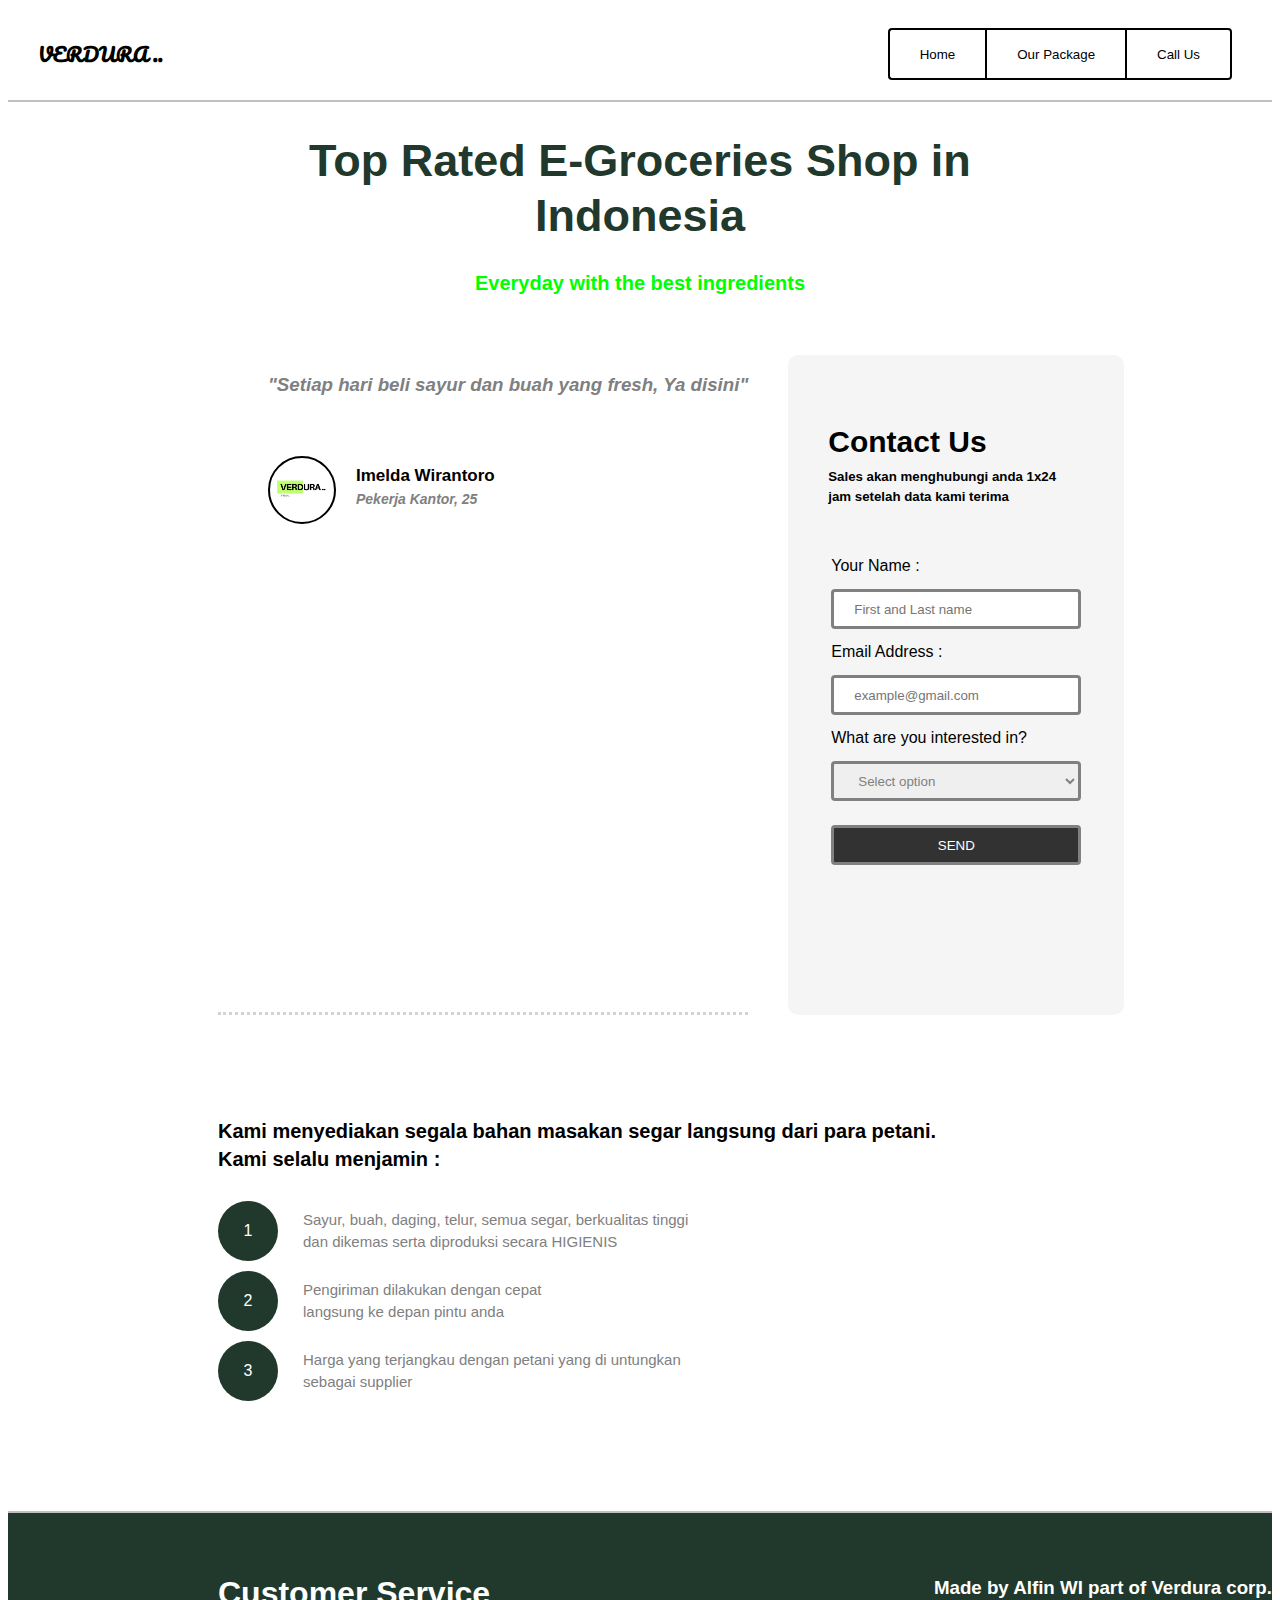
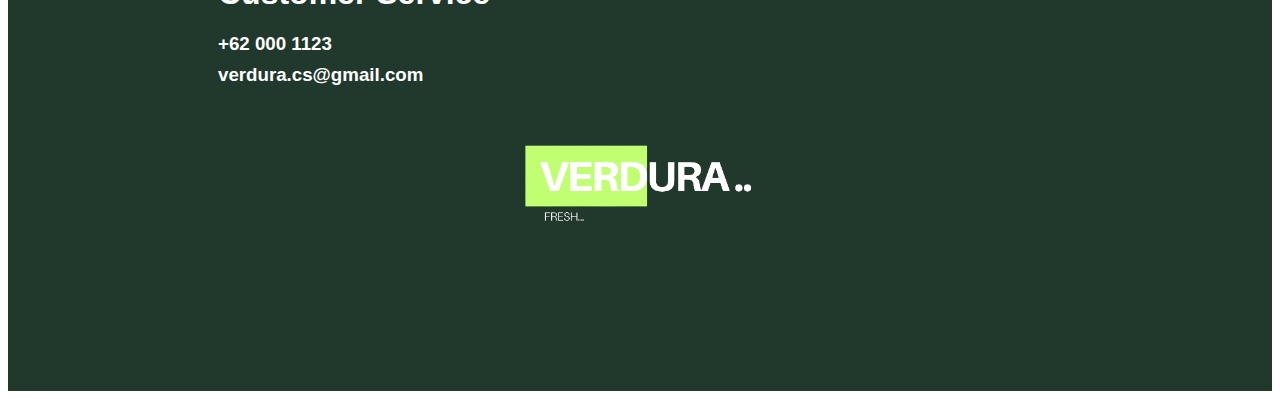
==== index.html @ e9189d54 "Rename web.html to index.html" ====
<!DOCTYPE html>
<html>
<head>
    <meta charset="UTF-8">
    <meta http-equiv="X-UA-Compatable" content="IE=edge">
    <link rel="stylesheet" type="text/css" href="web.css">
    <meta name="viewport" content="width=device-width, initial-scale=1.0">
    <link href="https://fonts.googleapis.com/css2?family=Pacifico&display=swap" rel="stylesheet">
</head>
<body>
    <div class="menu">
        <h3>VERDURA ..</h3>
        <div class="bar">
            <button onclick="window.location.href='#main'">Home</button>
            <button onclick="window.location.href='#info'">Our Package</button>
            <button onclick="window.location.href='#foter'">Call Us</button>
        </div>
    </div>

    <div class="topic" id="topic">
        <h1>Top Rated E-Groceries Shop in</h1>
        <h1>Indonesia</h1>
        <h3>Everyday with the best ingredients</h3>
    </div>

    <main id="main">
        <div class="review">
            <img alt="review-ptc" src="gmbr/paket.jpg" class="slide">
            <img alt="review-ptc" src="gmbr/paket2.jpg" class="slide">
            <img alt="review-ptc" src="gmbr/paket3.jpg" class="slide">
            <h3>"Setiap hari beli sayur dan buah yang fresh, Ya disini"</h3>
            <div class="profile-rev">
                <img src="gmbr/logo.png" alt="profile">
                <div class="nama">
                    <h4>Imelda Wirantoro</h4>
                    <h5>Pekerja Kantor, 25</h5>
                </div>
            </div>
        </div>

        <div class="form">
            <h3>Contact Us</h3>
            <div class="sls">
                <h5>Sales akan menghubungi anda 1x24</h5>
                <h5>jam setelah data kami terima</h5>
            </div>
            <table>
                <tr>
                    <td>Your Name :</td>
                </tr>
                <tr>
                    <td><input class="mform" placeholder="First and Last name" type="text" id="nama"></td>
                </tr>
                <tr>
                    <td>Email Address :</td>
                </tr>
                <tr>
                    <td><input class="mform" placeholder="example@gmail.com" type="email" id="email"></td>
                </tr>
                <tr>
                    <td>What are you interested in?</td>
                </tr>
                <tr>
                    <td>
                        <select class="mform2" id="Jenis">
                            <option value="">Select option</option>
                            <option value="Fruit">Fruit</option>
                            <option value="Vegetable">Vegetable</option>
                            <option value="Meats">Carbohydrate</option>
                            <option value="Dairy products">Dairy products</option>
                            <option value="Bakery">Bakery</option>
                            <option value="Drinks">Drinks</option>
                            <option value="Household">Household</option>
                            <option value="Healthcare">Healthcare</option>
                            <option value="Other">Other</option>
                        </select>
                    </td>
                </tr>
                <tr>
                    <td><input type="submit" value="SEND" class="mform" id="submit"></td>
                </tr>
            </table>
        </div>
    </main>
    <script src="web.js"></script>
    <div class="info" id="info">
        <p class="teksss">Kami menyediakan segala bahan masakan segar langsung dari para petani.</p>
        <p class="teksss">Kami selalu menjamin : </p>
        <div class="feat">
            <div class="isi">
                <div class="nomor">1</div>
                <div class="tekss">
                    <p>Sayur, buah, daging, telur, semua segar, berkualitas tinggi</p>
                    <p>dan dikemas serta diproduksi secara HIGIENIS</p>
                </div>
            </div>
            <div class="isi">
                <div class="nomor">2</div>
                <div class="tekss">
                    <p>Pengiriman dilakukan dengan cepat</p>
                    <p>langsung ke depan pintu anda</p>
                </div>
            </div>
            <div class="isi">
                <div class="nomor">3</div>
                <div class="tekss">
                    <p>Harga yang terjangkau dengan petani yang di untungkan</p>
                    <p>sebagai supplier</p>
                </div>
            </div>
        </div>
    </div>
    <div class="footer" id="foter">
        <div class="cscs">
            <div class="cs">
                <h1>Customer Service</h1>
                <h3>+62 000 1123</h3>
                <h3>verdura.cs@gmail.com</h3>
            </div>
            <div class="wm">
                <h3>Made by Alfin WI part of Verdura corp.</h3>
            </div>
        </div>
        <div class="logobwh">
            <img src="gmbr/logopth.png" alt="logo">
        </div>
    </div>
</body>
</html>
---- web.css ----
body {
    font-family: Arial, Helvetica, sans-serif;
}

.menu {
    display: flex;
    justify-content: space-between;
    padding: 20px;
    border-bottom: 2px solid #c0c0c0;
}

.menu>h3 {
    margin: 10px;
    font-family: 'Pacifico', cursive;
}

.menu>.bar {
    display: flex;
    margin-right: 20px;
}

.menu>.bar>button {
    padding: 10px 30px;
    border: 2px solid black;
    align-items: center;
    text-align: center;
    text-decoration: none;
    color: black;
    border-right: none;
    background-color: white;
}

.menu>.bar>button:last-child {
    border-right: 2px solid black;
    border-radius: 0px 4px 4px 0px;
}
.menu>.bar>button:first-child {
    border-radius: 4px 0px 0px 4px;
}
.menu>.bar>button:hover {
    background-color: whitesmoke;
}

.topic {
    text-align: center;
    padding-top: 3px;
}

.topic>h1:first-child {
    font-size: 45px;
    margin-bottom: 0px;
    margin-top: 30px;
    color: #20392C;
}
.topic>h1 {
    font-size: 45px;
    margin-top: 3px;
    color: #20392C;
}
.topic>h3 {
    font-size: 20px;
    color: #00FF00;
    margin-bottom: 20px;
}

main {
    display: flex;
    padding-top: 40px;
    max-width: 920px;
    margin: auto;
    margin-left: 210px;
}

.review {
    margin-right: 40px;
    border-bottom: 3px dotted #d3d3d3;
}
.review>img {
    height: 450px;
    width: 700px;
    border-radius: 10px;
    display: none;
}
.review>h3 {
    margin-left: 50px;
    font-style: oblique;
    color: gray;
}
.review>.profile-rev {
    display: flex;
    margin-left: 50px;
    margin-top: 60px;
}
.review>.profile-rev>img {
    margin-right: 20px;
    border: 2px solid black;
    align-items: center;
    height: 4em;
    width: 4em;
    border-radius: 50%;
}
.review>.profile-rev>.nama {
    text-align: justify;
}
.review>.profile-rev>.nama>h4 {
    font-size: 17px;
    margin-bottom: 0px;
    margin-top: 10px;
}
.review>.profile-rev>.nama>h5 {
    margin: 0px;
    font-size: 14px;
    font-style: oblique;
    color: gray;
    margin-top: 5px;
}

.form {
    height: 580px;
    background-color: whitesmoke;
    border-radius: 10px;
    padding: 40px;
}
.form>h3 {
    font-weight: bold;
    font-size: 30px;
    margin-bottom: 10px;
}
.form>.sls>h5 {
    margin-top: 5px;
    margin-bottom: 0px;
}
.form>.sls>h5:last-child {
    margin-bottom: 50px;
}
.mform {
    border: 3px solid grey;
    width: 250px;
    height: 40px;
    border-radius: 4px;
}
.mform2 {
    border: 3px solid grey;
    width: 250px;
    height: 40px;
    border-radius: 4px;
    padding: 0px 20px;
    margin: 10px 0;
    box-sizing: border-box;
    color: grey;
}
input[type=text] {
    width: 100%;
    padding: 15px 20px;
    margin: 10px 0;
    box-sizing: border-box;
}
input[type=email] {
    width: 100%;
    padding: 15px 20px;
    margin: 10px 0;
    box-sizing: border-box;
}
input[type=submit] {
    width: 100%;
    padding: 10px 20px;
    margin: 10px 0;
    box-sizing: border-box;
    background-color: #323232;
    color: white;
}
input[type=submit]:hover {
    width: 100%;
    padding: 10px 20px;
    margin: 10px 0;
    box-sizing: border-box;
    background-color: gray;
    color: white;
}

.info {
    max-width: 920px;
    margin: auto;
    padding-top: 100px;
    margin-left: 210px;

}
.teksss:first-child {
    font-weight: bold;
    margin-bottom: 0px;
}
.teksss {
    margin-top: 5px;
    font-weight: bold;
    font-size: 20px;
    margin-bottom: 30px;
}

.feat {
    display: flex;
    flex-direction: column;
}
.isi {
    display: flex;
}
.nomor {
    border-radius: 50%;
    color: white;
    background-color: #20392C;
    width: 60px;
    height: 60px;
    display: flex;
    justify-content: center;
    margin-right: 25px;
    margin-bottom: 10px;
    align-items: center;
    font-family: 'Franklin Gothic Medium', 'Arial Narrow', Arial, sans-serif;
}
.tekss>p {
   margin-top: 5px;
   font-size: 15px;
   margin-bottom: 5px;
   color: gray;
}
.tekss>p:first-child {
    margin-top: 10px;
}
.footer {
    border-top: 2px solid #c0c0c0;
    margin-top: 100px;
    background-color: #20392C;
    
}
.cscs {
    display: flex;
    padding-top: 40px;
    max-width: 1080px;
    margin: auto;
    margin-left: 210px;
    justify-content: space-between;
    color: white;
}
.cs>h3 {
    margin-top: 9px;
    margin-bottom: 5px;
}
.wm {
    font-family: 'Trebuchet MS', 'Lucida Sans Unicode', 'Lucida Grande', 'Lucida Sans', Arial, sans-serif;
    margin-top: 5px;
}
.logobwh {
    display: flex;
    justify-content: center;
}
.logobwh>img {
    height: 300px;
}

@media only screen and (max-width: 600px) {
    .menu {
        flex-direction: column;
    }
    .bar {
        width: 100%;
        flex-direction: column;
        justify-content: center;
    }
    .menu>.bar>button {
        border-right: 3px solid black;
    }
    .menu>h3 {
        margin-bottom: 14px;
        text-align: center;
    }
    .menu>.bar>button:last-child{
        border-radius: 0px 0px 0px 0px;
        border-right: 3px solid black;
        border-top: none;
    }
    .menu>.bar>button:first-child{
        border-radius: 0px 0px 0px 0px;
        border-bottom: none;
    }
}
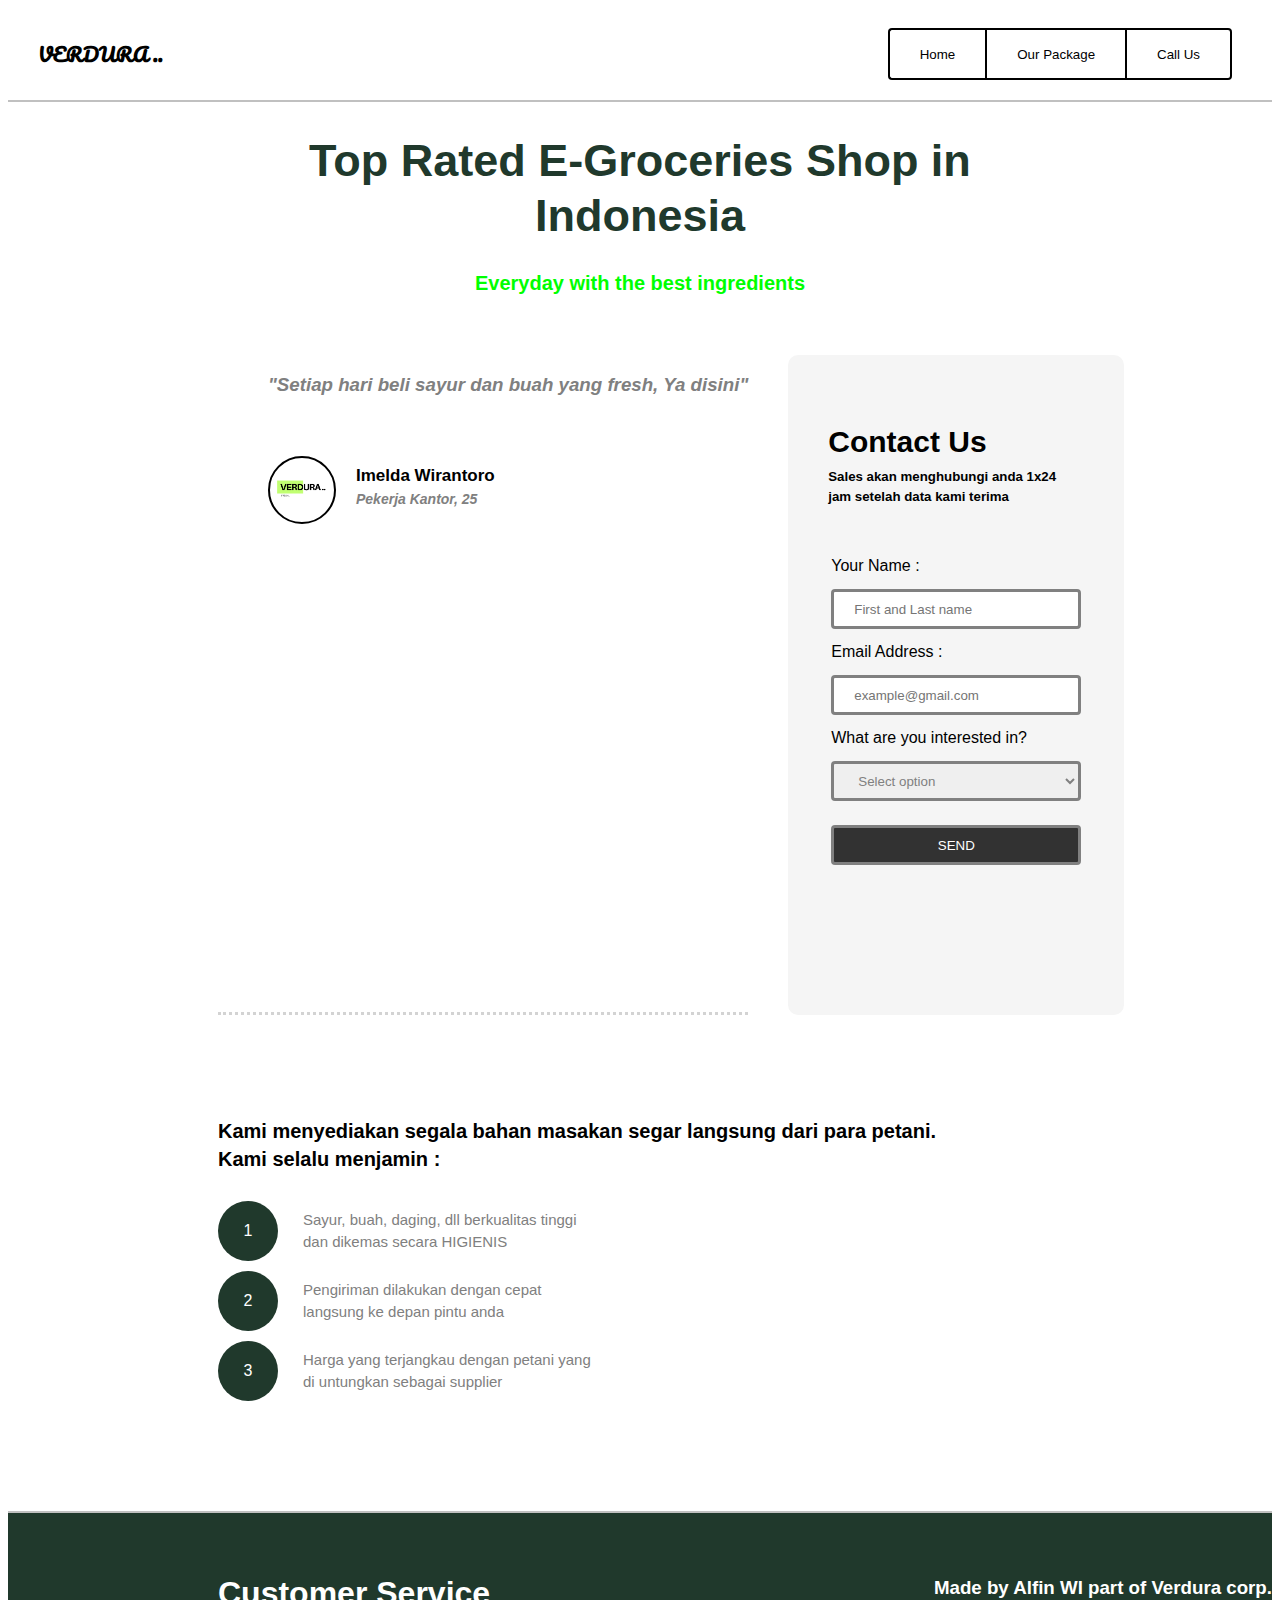
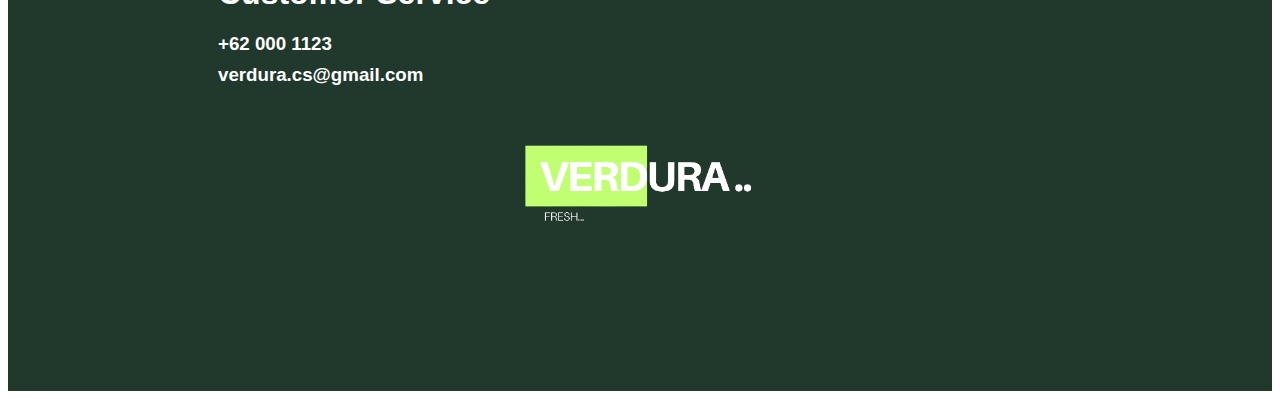
==== commit d2085ead: "Update index.html" ====
--- a/index.html
+++ b/index.html
@@ -6,6 +6,7 @@
     <link rel="stylesheet" type="text/css" href="web.css">
     <meta name="viewport" content="width=device-width, initial-scale=1.0">
     <link href="https://fonts.googleapis.com/css2?family=Pacifico&display=swap" rel="stylesheet">
+    <title>Verdura E-Groceries</title>
 </head>
 <body>
     <div class="menu">
@@ -90,8 +91,8 @@
             <div class="isi">
                 <div class="nomor">1</div>
                 <div class="tekss">
-                    <p>Sayur, buah, daging, telur, semua segar, berkualitas tinggi</p>
-                    <p>dan dikemas serta diproduksi secara HIGIENIS</p>
+                    <p>Sayur, buah, daging, dll berkualitas tinggi</p>
+                    <p>dan dikemas secara HIGIENIS</p>
                 </div>
             </div>
             <div class="isi">
@@ -104,8 +105,8 @@
             <div class="isi">
                 <div class="nomor">3</div>
                 <div class="tekss">
-                    <p>Harga yang terjangkau dengan petani yang di untungkan</p>
-                    <p>sebagai supplier</p>
+                    <p>Harga yang terjangkau dengan petani yang</p>
+                    <p>di untungkan sebagai supplier</p>
                 </div>
             </div>
         </div>
--- a/web.css
+++ b/web.css
@@ -281,4 +281,46 @@
         border-radius: 0px 0px 0px 0px;
         border-bottom: none;
     }
-}+    main {
+        display: flex;
+        padding-top: 40px;
+        max-width: 920px;
+        margin: auto;
+        justify-content: center;
+        flex-direction: column;
+    }
+    .review>img {
+        width: 500px;
+        height: 300px;
+        margin: 3rem;
+    }
+    .info {
+        max-width: 920px;
+        margin: auto;
+        padding-top: 100px;
+        text-align: center;
+    }
+    .cscs {
+        display: flex;
+        padding-top: 40px;
+        max-width: 1080px;
+        margin: auto;
+        margin-left: 20px;
+        justify-content: space-between;
+        color: white;
+    }
+    .form {
+        height: 580px;
+        background-color: whitesmoke;
+        border-radius: 10px;
+        padding: 40px;
+        margin-top: 30px;
+        align-items: center;
+    }
+    .review>.profile-rev {
+        display: flex;
+        margin-left: 50px;
+        margin-top: 60px;
+        margin-bottom: 30px;
+    }
+}
